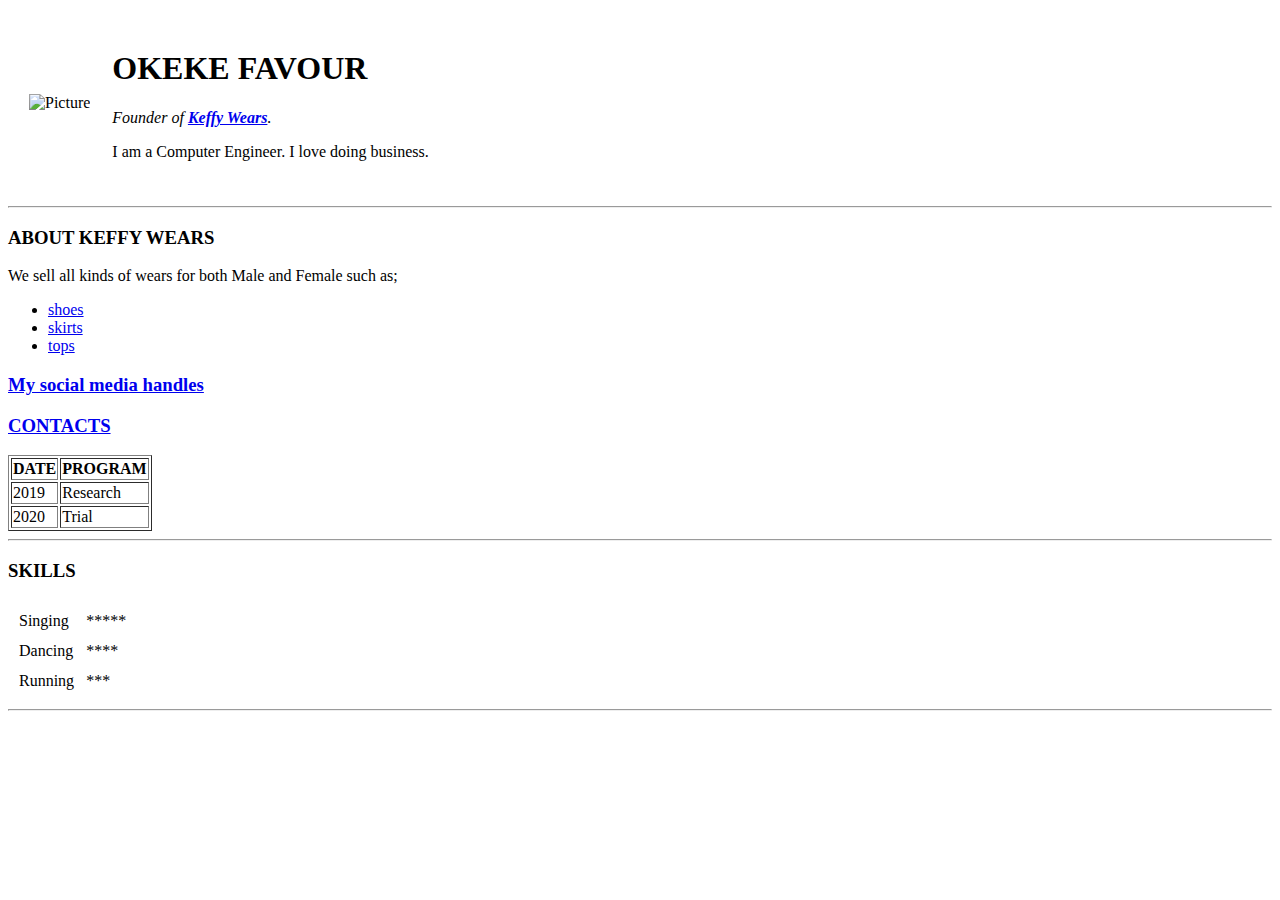
==== index.html @ d1f99ee2 "add initial favour files" ====
<!DOCTYPE html>
<html lang="en">
<head>
    <meta charset="UTF-8">
    <meta name="viewport" content="width=device-width, initial-scale=1.0">
    <title>Favour's personal site</title>
</head>
<body>
    <table cellspacing="20">
        <tr>
            <td> <img src="WhatsApp favour.png" alt="Picture" ></td>
        
            <td><h1>OKEKE FAVOUR</h1>
                <p><em>Founder of <strong><a href="https://www.google.com/url?sa=i&url=https%3A%2F%2Fwww.jumia.com.ng%2Ffashion-2020-new-mens-thick-sneakers-trendy-casual-shoes-42712701.html&psig=AOvVaw2-4siXVXb--PK2FnGL6XVn&ust=1595967610513000&source=images&cd=vfe&ved=0CAIQjRxqFwoTCLi-1uug7uoCFQAAAAAdAAAAABAD">Keffy Wears</a></strong>.</em></p>
                <p>I am a Computer Engineer. I love doing business.</p></td>
        </tr>
    </table>
    
    <hr>
    <h3>ABOUT KEFFY WEARS</h3>
    <P>We sell all kinds of wears for both Male and Female such as;
        <ul>
            <li><a href="https://www.google.com/imgres?imgurl=https%3A%2F%2Fcdn.shopify.com%2Fs%2Ffiles%2F1%2F1417%2F8980%2Fproducts%2FFull-Grain-leather-shoes.jpg%3Fv%3D1559175699&imgrefurl=https%3A%2F%2Fwww.seeandwear.com%2Fproducts%2Fformal-shoes-online&tbnid=tF0Cq8ZKzG690M&vet=12ahUKEwjYqei0qO7qAhVKrhoKHSgTBM4QMygcegUIARC8Ag..i&docid=L0mtzVMQg29T-M&w=1100&h=1100&q=shoes&ved=2ahUKEwjYqei0qO7qAhVKrhoKHSgTBM4QMygcegUIARC8Ag">shoes</a></li>
            <li><a href="https://www.google.com/url?sa=i&url=https%3A%2F%2Fwww.pinterest.com%2Fpin%2F454933999854576205%2F&psig=AOvVaw3lO1-lvmZA9twrbc2FUpnf&ust=1595970814479000&source=images&cd=vfe&ved=0CAIQjRxqFwoTCPj5jOCs7uoCFQAAAAAdAAAAABAD">skirts</a></li>
            <li><a href="https://www.google.com/imgres?imgurl=https%3A%2F%2Fae01.alicdn.com%2Fkf%2FHTB1FYffasrrK1RjSspaq6AREXXa8%2FFetiong-Women-s-Sexy-Sequins-Crop-Tops-Summer-Ladies-Off-Shoulder-Cropped-Tops-feminino-Strapless-Bra.jpg_960x960.jpg&imgrefurl=https%3A%2F%2Fwww.aliexpress.com%2Fi%2F32966088924.html&tbnid=4G0aHIdW_GyASM&vet=12ahUKEwjHwpSkre7qAhWD_4UKHXlrDB4QMygEegUIARD8AQ..i&docid=6PH7toj3zlhU6M&w=960&h=960&q=tops&ved=2ahUKEwjHwpSkre7qAhWD_4UKHXlrDB4QMygEegUIARD8AQ">tops</a></li>
        </ul>
    </P>
    <h3><a href="my social media handles.html">My social media handles</a></h3>
    <H3><A href="contact me.html">CONTACTS</A></H3>
    
    <table border="1">
        <thead>
            <tr>
              <th>DATE</th>
              <th>PROGRAM</th>
            </tr>
        </thead>
        
       <tbody>
        <tr>
            <td>2019</td>
            <td>Research</td>
        </tr>
        <tr>
            <td>2020</td>
            <td>Trial</td>
        </tr>
        </tbody>
        <tfoot>

        </tfoot>
    </table>
    <hr>
    <h3>SKILLS</h3>
     <table cellspacing="10">
        <TR>
            <TD>Singing</TD>
            <td>*****</td>
       </TR>
       <TR>
            <TD>Dancing</TD>
            <td>****</td>
       </TR>
       <tr>
            <td>Running</td>
            <td>***</td>
       </tr>
    </table>
    <hr>
    
</body>
</html>
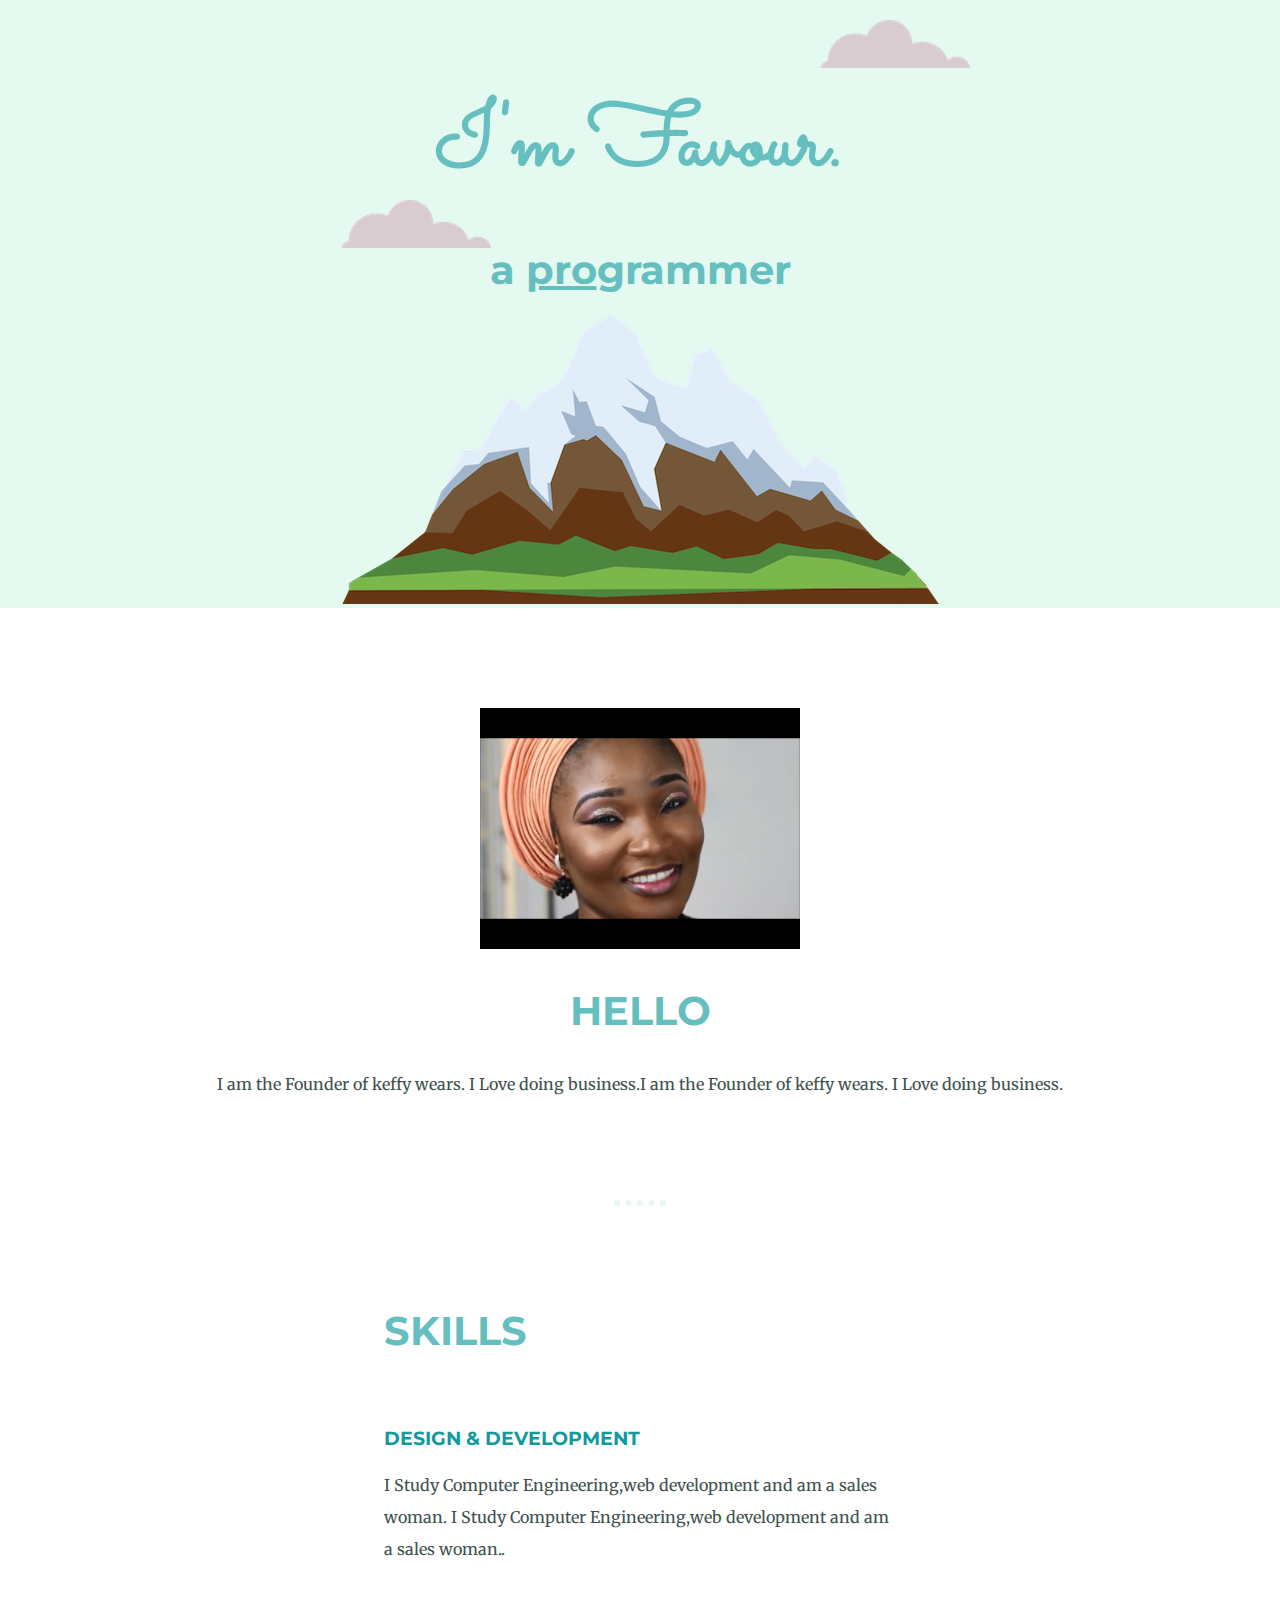
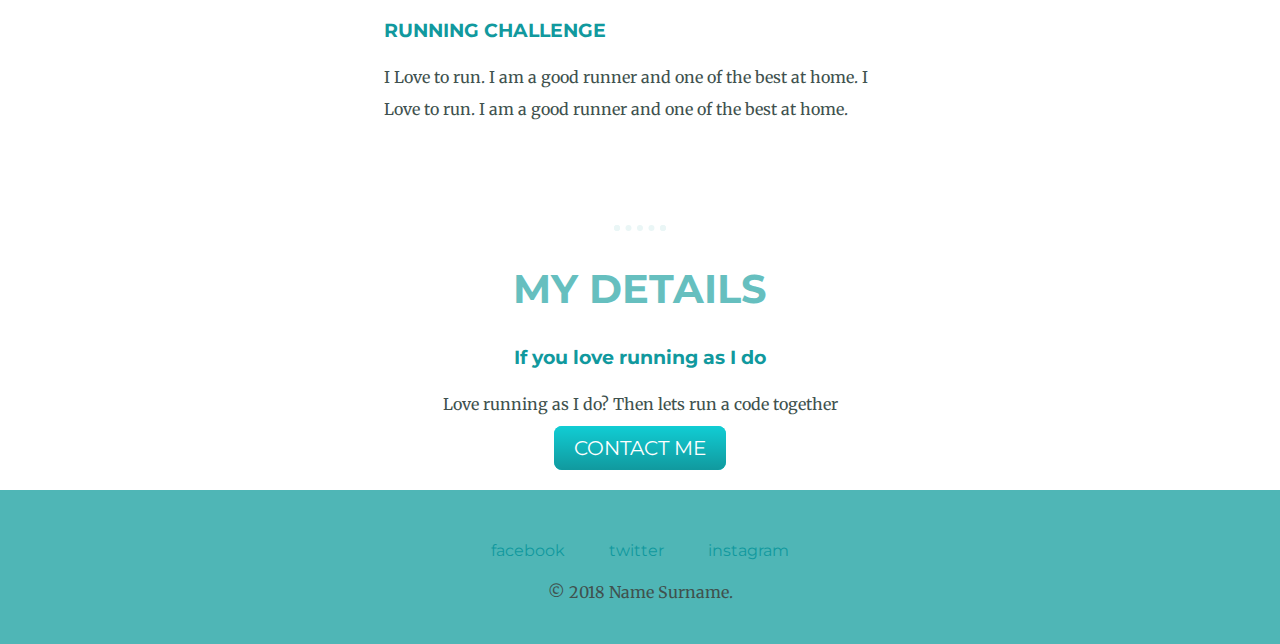
==== commit 1c70b324: "Add files via upload" ====
--- a/index.html
+++ b/index.html
@@ -3,71 +3,56 @@
 <head>
     <meta charset="UTF-8">
     <meta name="viewport" content="width=device-width, initial-scale=1.0">
-    <title>Favour's personal site</title>
+    <title>FAVOUR</title>
+    <link rel="stylesheet" href="css/style.css">
+    <link rel="icon" href="favicon.ico">
+    <link href="https://fonts.googleapis.com/css2?family=Merriweather:ital,wght@1,700&family=Montserrat:ital@1&family=Sacramento&display=swap" rel="stylesheet"><link href="https://fonts.googleapis.com/css2?family=Merriweather:ital,wght@1,700&family=Montserrat:ital@1&family=Sacramento&display=swap" rel="stylesheet">
 </head>
 <body>
-    <table cellspacing="20">
-        <tr>
-            <td> <img src="WhatsApp favour.png" alt="Picture" ></td>
-        
-            <td><h1>OKEKE FAVOUR</h1>
-                <p><em>Founder of <strong><a href="https://www.google.com/url?sa=i&url=https%3A%2F%2Fwww.jumia.com.ng%2Ffashion-2020-new-mens-thick-sneakers-trendy-casual-shoes-42712701.html&psig=AOvVaw2-4siXVXb--PK2FnGL6XVn&ust=1595967610513000&source=images&cd=vfe&ved=0CAIQjRxqFwoTCLi-1uug7uoCFQAAAAAdAAAAABAD">Keffy Wears</a></strong>.</em></p>
-                <p>I am a Computer Engineer. I love doing business.</p></td>
-        </tr>
-    </table>
-    
-    <hr>
-    <h3>ABOUT KEFFY WEARS</h3>
-    <P>We sell all kinds of wears for both Male and Female such as;
-        <ul>
-            <li><a href="https://www.google.com/imgres?imgurl=https%3A%2F%2Fcdn.shopify.com%2Fs%2Ffiles%2F1%2F1417%2F8980%2Fproducts%2FFull-Grain-leather-shoes.jpg%3Fv%3D1559175699&imgrefurl=https%3A%2F%2Fwww.seeandwear.com%2Fproducts%2Fformal-shoes-online&tbnid=tF0Cq8ZKzG690M&vet=12ahUKEwjYqei0qO7qAhVKrhoKHSgTBM4QMygcegUIARC8Ag..i&docid=L0mtzVMQg29T-M&w=1100&h=1100&q=shoes&ved=2ahUKEwjYqei0qO7qAhVKrhoKHSgTBM4QMygcegUIARC8Ag">shoes</a></li>
-            <li><a href="https://www.google.com/url?sa=i&url=https%3A%2F%2Fwww.pinterest.com%2Fpin%2F454933999854576205%2F&psig=AOvVaw3lO1-lvmZA9twrbc2FUpnf&ust=1595970814479000&source=images&cd=vfe&ved=0CAIQjRxqFwoTCPj5jOCs7uoCFQAAAAAdAAAAABAD">skirts</a></li>
-            <li><a href="https://www.google.com/imgres?imgurl=https%3A%2F%2Fae01.alicdn.com%2Fkf%2FHTB1FYffasrrK1RjSspaq6AREXXa8%2FFetiong-Women-s-Sexy-Sequins-Crop-Tops-Summer-Ladies-Off-Shoulder-Cropped-Tops-feminino-Strapless-Bra.jpg_960x960.jpg&imgrefurl=https%3A%2F%2Fwww.aliexpress.com%2Fi%2F32966088924.html&tbnid=4G0aHIdW_GyASM&vet=12ahUKEwjHwpSkre7qAhWD_4UKHXlrDB4QMygEegUIARD8AQ..i&docid=6PH7toj3zlhU6M&w=960&h=960&q=tops&ved=2ahUKEwjHwpSkre7qAhWD_4UKHXlrDB4QMygEegUIARD8AQ">tops</a></li>
-        </ul>
-    </P>
-    <h3><a href="my social media handles.html">My social media handles</a></h3>
-    <H3><A href="contact me.html">CONTACTS</A></H3>
-    
-    <table border="1">
-        <thead>
-            <tr>
-              <th>DATE</th>
-              <th>PROGRAM</th>
-            </tr>
-        </thead>
-        
-       <tbody>
-        <tr>
-            <td>2019</td>
-            <td>Research</td>
-        </tr>
-        <tr>
-            <td>2020</td>
-            <td>Trial</td>
-        </tr>
-        </tbody>
-        <tfoot>
+ <div class="topcontainer">
+     <img class="top-cloud" src="images/cloud.png" alt="cloud-img">
+     <span class="align">
+    <h1>I'm Favour.</h1>
+    <h2>a <span class="underline-text">pro</span>grammer</h2>
+    </span>
+    <img class="bottom-cloud" src="images/cloud.png" alt="cloud-img">
+    <img src="images/mountain.png" alt="mountain-img">
+ </div>
+ <div class="middlecontainer">
+     <div class="pro">
+         <img class="profile" src="images/Snapshot 1.jpg.png" alt="profile picture">
+         <h2>HELLO</h2>
+         <P>I am the Founder of keffy wears. I Love doing business.I am the Founder of keffy wears. I Love doing business.</P>
+     </div>
+     <hr>
+     <div class="skills">
+         <h2>SKILLS</h2>
+         <img class="skills-im" src="https://media2.giphy.com/media/yAOjunY81Trjy/giphy.gif?cid=ecf05e47j9h9kzd852d4mqc6bxslk9ke9wh4z9e2yxxye6qv&rid=giphy.gif" alt="">
+         <h3>DESIGN & DEVELOPMENT</h3>
+         <p class="p">I Study Computer Engineering,web development and am a sales woman. I Study Computer Engineering,web development and am a sales woman..</p>
+         <img class="skills-img" src="https://image.flaticon.com/icons/svg/2647/2647690.svg" alt="">
+         <h3>RUNNING CHALLENGE</h3>
+         <P>I Love to run. I am a good runner and one of the best at home. I Love to run. I am a good runner and one of the best at home.</P>
 
-        </tfoot>
-    </table>
-    <hr>
-    <h3>SKILLS</h3>
-     <table cellspacing="10">
-        <TR>
-            <TD>Singing</TD>
-            <td>*****</td>
-       </TR>
-       <TR>
-            <TD>Dancing</TD>
-            <td>****</td>
-       </TR>
-       <tr>
-            <td>Running</td>
-            <td>***</td>
-       </tr>
-    </table>
-    <hr>
+     </div>
+         <hr>
+     <div class="contact-me">
+         
+         <h2>MY DETAILS</h2>
+         <h3>If you love running as I do</h3>
+         <P>Love running as I do? Then lets run a code together</P>    
+         <a class="btn" href="favourokeke@gmail.com">CONTACT ME</a>
+     </div>
+     
+ </div>
+ <div class="bottomcontainer">
+     <a class="footer-link" href="https://www.facebook.com">facebook</a>
+     <a class="footer-link" href="https://www.twitter.com">twitter</a>
+     <a class="footer-link" href="https://www.instagram.com">instagram</a>
+     <p> &#169; 2018 Name Surname.</p>
+
+ </div>
+ 
     
 </body>
-</html>
-
+</html>--- a/css/style.css
+++ b/css/style.css
@@ -0,0 +1,136 @@
+/*******************tag selector******************/
+body{
+    margin: 0;
+    text-align: center;
+    color: #40514E;
+    font-family: 'Merriweather', serif;
+    
+}
+h1{
+  color: #66BFBF;
+  font-size: 5.625rem;
+  margin: 0;
+  
+  font-family: 'Sacramento', cursive;
+  
+}
+h2{
+    color: #66BFBF;
+    font-size: 2.5rem;
+    font-family: 'Montserrat', sans-serif;
+
+}
+h3{
+    color: #11999E ;
+    font-family: 'Montserrat', sans-serif;
+
+}
+P{
+    line-height: 2;
+}
+
+
+hr{
+    
+    border: dotted #EAF6F6 6px;
+    border-bottom: none;
+    width: 40px;
+}
+
+/***********************class selector********************/
+.align{
+    position: relative;
+    top: 80px;
+}
+.top-cloud{
+    position: absolute;
+    right: 310px;
+    top:20px;
+}
+.bottom-cloud{
+    position: absolute;
+    top:200px;
+}
+.underline-text{
+    text-decoration:underline;
+}
+.topcontainer{
+    background-color: #E4F9EF ;
+}
+.middle-container{
+    margin: 100px 0;
+}
+.pro{
+    margin: 100px 0; 
+}
+
+.bottomcontainer{
+    background-color:#4fb6b6 ;
+    padding: 50px 0 20px;
+    
+}
+
+.skills{
+    margin: 100px auto 100px auto;
+    width: 40%;
+    text-align: left;
+
+    
+
+}
+.contact-me{
+margin-bottom: 30px;
+}
+
+.profile{
+    width: 25%;
+    
+    
+}
+.skills-img{
+    
+    width: 25%;
+}
+.p{
+    clear: right;
+}
+.footer-link{
+    color: #11999E;
+    font-family: 'Montserrat', sans-serif;
+    margin: 10px 20px;
+    text-decoration: none;
+    
+}
+.footer-link:hover{
+    color: thistle;
+}
+
+.btn {
+    background: #11CDD4;
+    background-image: -webkit-linear-gradient(top, #11CDD4, #11999E);
+    background-image: -moz-linear-gradient(top, #11CDD4, #11999E);
+    background-image: -ms-linear-gradient(top, #11CDD4, #11999E);
+    background-image: -o-linear-gradient(top, #11CDD4, #11999E);
+    background-image: linear-gradient(to bottom, #11CDD4, #11999E);
+    -webkit-border-radius: 8;
+    -moz-border-radius: 8;
+    border-radius: 8px;
+    font-family: 'Montserrat', sans-serif;
+    color: #ffffff;
+    font-size: 20px;
+    padding: 10px 20px 10px 20px;
+    text-decoration: none;
+  }
+  
+  .btn:hover {
+    background: #30E3CB;
+    background-image: -webkit-linear-gradient(top, #30E3CB, #2BC4AD);
+    background-image: -moz-linear-gradient(top, #30E3CB, #2BC4AD);
+    background-image: -ms-linear-gradient(top, #30E3CB, #2BC4AD);
+    background-image: -o-linear-gradient(top, #30E3CB, #2BC4AD);
+    background-image: linear-gradient(to bottom, #30E3CB, #2BC4AD);
+    text-decoration: none;
+  }
+
+
+    